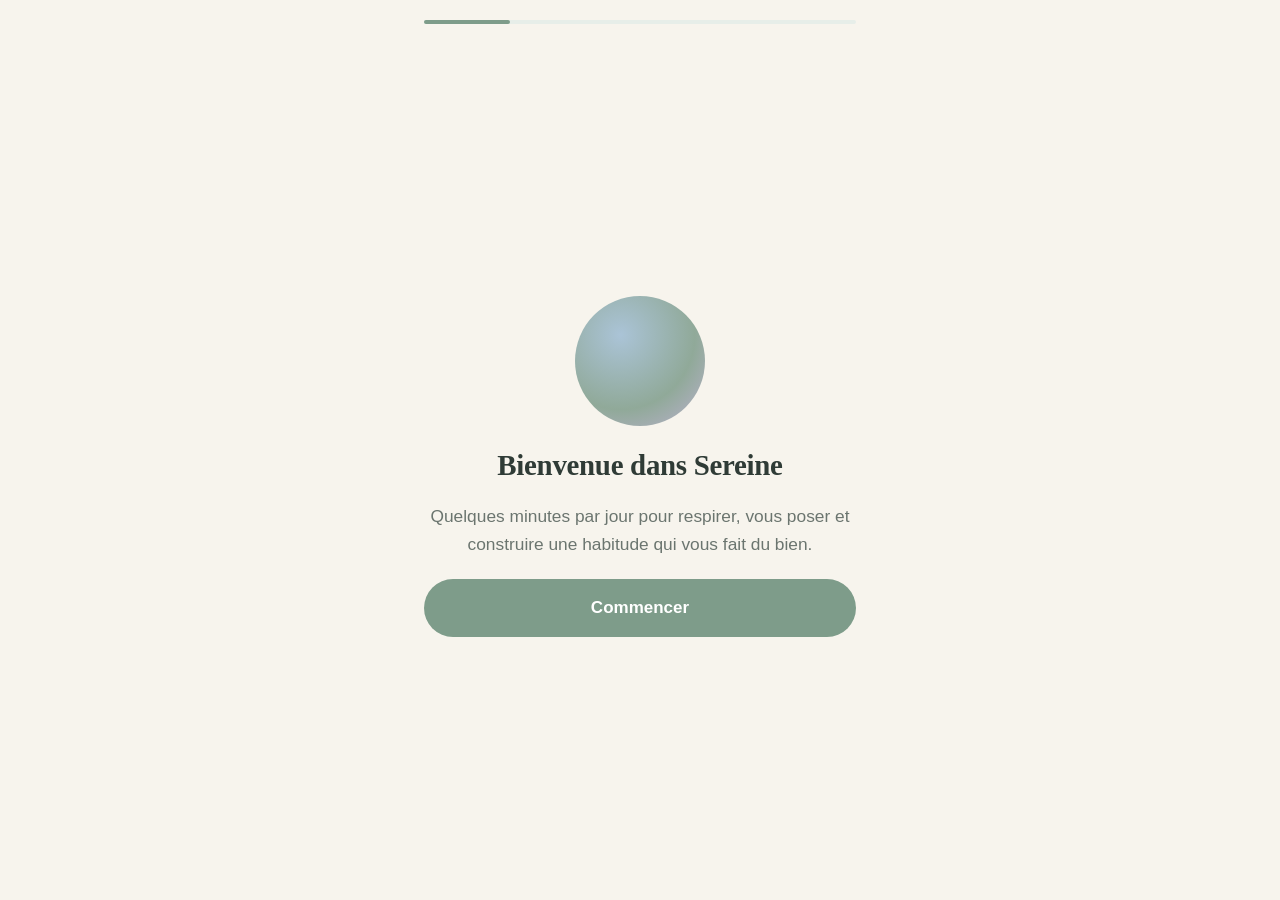
==== index.html @ e7d49e0c "Add files via upload" ====
<!DOCTYPE html>
<html lang="fr">
<head>
  <meta charset="UTF-8">
  <meta name="viewport" content="width=device-width, initial-scale=1.0, viewport-fit=cover">
  <meta name="description" content="Sereine — votre coach personnel de méditation et de respiration. Simple, guidé, bienveillant.">
  <meta name="theme-color" content="#F7F4ED">
  <meta name="apple-mobile-web-app-capable" content="yes">
  <meta name="apple-mobile-web-app-status-bar-style" content="default">
  <meta name="apple-mobile-web-app-title" content="Sereine">
  <title>Sereine — Méditation guidée</title>
  <link rel="stylesheet" href="style.css">
  <!-- Icônes & PWA -->
  <link rel="icon" type="image/svg+xml" href="favicon.svg">
  <link rel="icon" type="image/png" href="assets/icons/icon-192.png">
  <link rel="apple-touch-icon" href="assets/icons/icon-192.png">
  <link rel="manifest" href="manifest.json">
</head>
<body>

  <!-- ============ ONBOARDING ============ -->
  <div id="onboarding" class="onboarding hidden">
    <div class="ob-progress"><div id="obBar" class="ob-bar"></div></div>

    <!-- Écran 1 : Bienvenue -->
    <section class="ob-screen" data-ob="0">
      <div class="ob-halo" aria-hidden="true"></div>
      <h1 class="ob-title">Bienvenue dans Sereine</h1>
      <p class="ob-text">Quelques minutes par jour pour respirer, vous poser et construire une habitude qui vous fait du bien.</p>
      <button class="btn btn-primary" data-obnext>Commencer</button>
    </section>

    <!-- Écran 2 : Qu'est-ce que la méditation ? -->
    <section class="ob-screen hidden" data-ob="1">
      <span class="ob-icone" aria-hidden="true">🌿</span>
      <h2 class="ob-title">Qu'est-ce que la méditation&nbsp;?</h2>
      <p class="ob-text"><strong>La méditation n'est pas faire le vide dans sa tête.</strong></p>
      <p class="ob-text">C'est s'entraîner, en douceur, à remarquer ce qui se passe : une respiration, un son, une pensée. Rien de mystérieux, rien à réussir.</p>
      <button class="btn btn-primary" data-obnext>Continuer</button>
    </section>

    <!-- Écran 3 : Les pensées sont normales -->
    <section class="ob-screen hidden" data-ob="2">
      <span class="ob-icone" aria-hidden="true">☁️</span>
      <h2 class="ob-title">Il est normal d'avoir des pensées</h2>
      <p class="ob-text">Votre esprit va vagabonder pendant les séances. C'est prévu, et ce n'est pas un échec.</p>
      <p class="ob-text"><strong>Le but n'est pas de bloquer les pensées, mais de revenir doucement à son attention.</strong></p>
      <button class="btn btn-primary" data-obnext>J'ai compris</button>
    </section>

    <!-- Écran 4 : Objectif -->
    <section class="ob-screen hidden" data-ob="3">
      <h2 class="ob-title">Quel est votre objectif principal&nbsp;?</h2>
      <p class="ob-text">Sereine adaptera ses recommandations.</p>
      <div id="obObjectifs" class="ob-choix" role="group" aria-label="Choix de l'objectif"></div>
    </section>

    <!-- Écran 5 : Temps + moment -->
    <section class="ob-screen hidden" data-ob="4">
      <h2 class="ob-title">Combien de temps avez-vous&nbsp;?</h2>
      <div id="obDurees" class="ob-choix ob-choix-ligne" role="group" aria-label="Temps disponible"></div>
      <h2 class="ob-title ob-title-2">Quel est votre moment idéal&nbsp;?</h2>
      <div id="obMoments" class="ob-choix" role="group" aria-label="Moment idéal"></div>
      <button id="obFinish" class="btn btn-primary" disabled>C'est parti</button>
    </section>
  </div>

  <!-- ============ APPLICATION ============ -->
  <div id="app" class="app hidden">

    <!-- Vue : ACCUEIL -->
    <main id="vue-accueil" class="vue" tabindex="-1">
      <header class="entete">
        <div class="entete-gauche">
          <img src="assets/icons/icon-192.png" alt="Sereine" class="logo-spirale" onerror="this.style.display='none'">
          <div>
            <p id="salutation" class="eyebrow">Bonjour</p>
            <h1 class="titre-accueil">Votre moment à vous</h1>
          </div>
        </div>
        <button id="themeBtn" class="btn-icone" aria-label="Changer de thème">◐</button>
      </header>

      <!-- Halo de progression + prochaine action -->
      <section class="carte carte-hero" aria-label="Prochaine séance recommandée">
        <div class="hero-halo" aria-hidden="true">
          <svg viewBox="0 0 120 120" class="hero-ring">
            <circle cx="60" cy="60" r="52" class="ring-fond"/>
            <circle id="ringProgress" cx="60" cy="60" r="52" class="ring-avancee"/>
          </svg>
          <div class="hero-centre">
            <span id="heroNum" class="hero-num">1</span>
            <span class="hero-sur">/ 14</span>
          </div>
        </div>
        <div class="hero-texte">
          <p class="eyebrow" id="heroEyebrow">Votre prochaine étape</p>
          <h2 id="heroTitre" class="hero-titre">Découvrir la méditation</h2>
          <p id="heroMeta" class="hero-meta">Séance 1 · 3 min</p>
          <button id="heroBtn" class="btn btn-primary btn-large">Commencer maintenant</button>
        </div>
      </section>

      <!-- Micro-apprentissage -->
      <p id="microAccueil" class="micro" role="note"></p>

      <!-- Ancre du jour -->
      <div id="ancreDuJour" class="ancre-jour hidden" role="note"></div>

      <!-- Urgence émotionnelle -->
      <section class="bloc" aria-labelledby="expressTitre">
        <div class="bloc-entete">
          <h2 id="expressTitre" class="bloc-titre">Urgence émotionnelle</h2>
          <span class="bloc-sous">Accessible en un clic</span>
        </div>
        <div id="expressListe" class="express-liste"></div>
      </section>

      <!-- Méditation libre -->
      <section class="bloc" aria-label="Méditation libre">
        <button id="libreBtn" class="libre-btn" aria-label="Lancer une méditation libre">
          <span class="libre-icone" aria-hidden="true">🧘</span>
          <div class="libre-info">
            <strong class="libre-titre">Méditation libre</strong>
            <span class="libre-sous">Durée au choix · sans guide · votre propre pratique</span>
          </div>
          <span class="libre-fleche" aria-hidden="true">›</span>
        </button>
      </section>

      <!-- Rappel d'ancrage -->
      <p id="ancrage" class="ancrage hidden" role="note"></p>
    </main>

    <!-- Vue : PARCOURS -->
    <main id="vue-parcours" class="vue hidden" tabindex="-1">
      <header class="entete"><h1 class="titre-vue">Parcours débutant</h1></header>
      <p class="vue-intro">14 séances progressives pour construire votre pratique, pas à pas. Chaque séance terminée débloque la suivante.</p>
      <ol id="parcoursListe" class="parcours-liste"></ol>
      <div id="parcours2Section"></div>
    </main>

    <!-- Vue : RESPIRATION (liste) -->
    <main id="vue-respiration" class="vue hidden" tabindex="-1">
      <header class="entete"><h1 class="titre-vue">Respiration guidée</h1></header>
      <p class="vue-intro">Des protocoles courts, basés sur la physiologie. Choisissez selon votre besoin du moment.</p>
      <div id="respListe" class="resp-liste"></div>
    </main>

    <!-- Vue : BIBLIOTHÈQUE ÉMOTIONNELLE -->
    <main id="vue-biblio" class="vue hidden" tabindex="-1">
      <header class="entete"><h1 class="titre-vue">Méditer selon mon état</h1></header>
      <p class="vue-intro">Sélectionnez ce que vous traversez : Sereine vous propose les séances adaptées.</p>
      <div id="emotionsGrille" class="emotions-grille"></div>
      <div id="emotionDetail" class="hidden"></div>
    </main>

    <!-- Vue : JOURNAL -->
    <main id="vue-journal" class="vue hidden" tabindex="-1">
      <header class="entete"><h1 class="titre-vue">Votre progression</h1></header>
      <div class="stats-grille" id="statsGrille"></div>
      <section class="bloc">
        <h2 class="bloc-titre">Calendrier de pratique</h2>
        <div id="calendrier" class="calendrier"></div>
      </section>
      <section class="bloc">
        <h2 class="bloc-titre">Vos badges</h2>
        <div id="badges" class="badges"></div>
      </section>

      <!-- Sauvegarde / Import-Export -->
      <section class="bloc" aria-labelledby="sauvegardeTitre">
        <h2 id="sauvegardeTitre" class="bloc-titre">Sauvegarder ma progression</h2>
        <p class="bloc-sous">Exportez vos données pour les retrouver après une mise à jour de l'app.</p>
        <div class="sauvegarde-boutons">
          <button id="exportBtn" class="btn btn-secondaire">⬇ Exporter</button>
          <label class="btn btn-secondaire sauvegarde-import-label" role="button" tabindex="0">
            ⬆ Importer
            <input type="file" id="importInput" accept=".json" style="display:none">
          </label>
        </div>
        <p id="importMsg" class="import-msg hidden" aria-live="polite"></p>
      </section>

      <!-- Réinitialisation -->
      <section class="bloc">
        <h2 class="bloc-titre">Données</h2>
        <p class="bloc-sous">Toutes vos données sont stockées localement sur cet appareil, rien n'est envoyé à l'extérieur.</p>
        <button id="resetBtn" class="btn btn-reset">🗑 Effacer ma progression</button>
      </section>
    </main>

    <!-- Vue : PRÉPARATION DE SÉANCE -->
    <main id="vue-prepa" class="vue vue-pleine hidden" tabindex="-1">
      <button class="btn-retour" data-retour aria-label="Retour">←</button>
      <div class="prepa-contenu">
        <p class="eyebrow" id="prepaType">Séance</p>
        <h1 id="prepaTitre" class="prepa-titre"></h1>
        <p id="prepaMeta" class="prepa-meta"></p>
        <p id="prepaPedagogie" class="prepa-pedagogie"></p>

        <!-- Sélecteur de durée : méditation libre uniquement -->
        <div id="prepaDureeLibre" class="prepa-duree-libre hidden" role="group" aria-label="Durée de la séance">
          <p class="prepa-duree-label">Durée</p>
          <div class="prepa-duree-choix">
            <button class="duree-btn" data-duree="5">5 min</button>
            <button class="duree-btn actif" data-duree="10">10 min</button>
            <button class="duree-btn" data-duree="15">15 min</button>
            <button class="duree-btn" data-duree="20">20 min</button>
            <button class="duree-btn" data-duree="30">30 min</button>
          </div>
        </div>

        <!-- Récap des instructions : à lire les yeux ouverts avant de commencer -->
        <div id="prepaInstructions"></div>

        <div class="prepa-rappels">
          <p>Installez-vous confortablement.</p>
          <p>Vous n'avez rien à réussir.</p>
          <p>Si votre attention s'éloigne, revenez simplement à votre respiration.</p>
        </div>
        <div class="prepa-options">
          <label class="option"><span>Guidage à l'écran</span><input type="checkbox" id="optGuidage" checked role="switch"></label>
          <label class="option"><span>Sons de début et de fin</span><input type="checkbox" id="optSons" checked role="switch"></label>
          <label class="option option-volume"><span>Volume</span><input type="range" id="optVolume" min="0" max="100" value="60" aria-label="Volume"></label>
        </div>
        <button id="prepaCommencer" class="btn btn-primary btn-large">Commencer</button>
      </div>
    </main>

    <!-- Vue : LECTEUR DE MÉDITATION -->
    <main id="vue-lecteur" class="vue vue-pleine hidden" tabindex="-1">
      <button class="btn-retour" id="lecteurQuitter" aria-label="Arrêter la séance">✕</button>
      <div class="lecteur-contenu">
        <p id="lecteurTitre" class="lecteur-titre"></p>
        <div class="lecteur-halo" id="lecteurHalo" aria-hidden="true"></div>
        <p id="lecteurScript" class="lecteur-script" aria-live="polite"></p>
        <p id="lecteurTemps" class="lecteur-temps">0:00</p>
        <div class="lecteur-barre"><div id="lecteurProgress" class="lecteur-progress"></div></div>
        <button id="lecteurPause" class="btn btn-primary btn-rond" aria-label="Mettre en pause">⏸</button>
      </div>
    </main>

    <!-- Vue : RESPIRATION ACTIVE -->
    <main id="vue-souffle" class="vue vue-pleine hidden" tabindex="-1">
      <button class="btn-retour" id="souffleQuitter" aria-label="Arrêter l'exercice">✕</button>
      <div class="souffle-contenu">
        <p id="souffleTitre" class="lecteur-titre"></p>
        <div class="souffle-scene">
          <div id="souffleCercle" class="souffle-cercle" aria-hidden="true"></div>
          <p id="souffleConsigne" class="souffle-consigne" aria-live="assertive">Préparez-vous…</p>
          <p id="souffleCompte" class="souffle-compte" aria-hidden="true"></p>
        </div>
        <p id="souffleTemps" class="lecteur-temps">0:00</p>
        <button id="souffleStop" class="btn btn-secondaire">Terminer</button>
      </div>
    </main>

    <!-- Vue : FIN DE SÉANCE -->
    <main id="vue-fin" class="vue vue-pleine hidden" tabindex="-1">
      <div class="fin-contenu">
        <span class="fin-icone" aria-hidden="true">🌸</span>
        <h1 id="finMessage" class="fin-titre">Merci pour ce moment.</h1>
        <p id="finConclusion" class="fin-conclusion"></p>

        <div id="finStats" class="fin-stats"></div>
        <div id="finBadge" class="fin-badge hidden"></div>
        <div id="finReco" class="fin-reco"></div>
        <button id="finTerminer" class="btn btn-primary btn-large">Terminer</button>
      </div>
    </main>

    <!-- Navigation basse -->
    <nav class="navbas" aria-label="Navigation principale">
      <button class="nav-item nav-actif" data-vue="accueil"><span aria-hidden="true">🏡</span>Accueil</button>
      <button class="nav-item" data-vue="parcours"><span aria-hidden="true">🌱</span>Parcours</button>
      <button class="nav-item" data-vue="respiration"><span aria-hidden="true">〰️</span>Respirer</button>
      <button class="nav-item" data-vue="biblio"><span aria-hidden="true">🧭</span>États</button>
      <button class="nav-item" data-vue="journal"><span aria-hidden="true">📔</span>Journal</button>
    </nav>
  </div>

  <script src="data.js"></script>
  <script src="app.js"></script>
</body>
</html>
---- style.css ----
/* ============================================================
   SEREINE — style.css
   Mobile-first · mode clair/sombre · animations lentes
   Palette : bleu doux, vert sauge, beige clair, lavande
   ============================================================ */

/* ---------- Variables ---------- */
:root {
  --fond:        #F7F4ED;  /* beige clair */
  --fond-2:      #FFFFFF;
  --encre:       #2F3B36;  /* vert très sombre, presque encre */
  --encre-2:     #6B756F;
  --sauge:       #7E9C8A;  /* vert sauge — accent principal */
  --sauge-fonce: #5F8070;
  --bleu:        #9DBBD3;  /* bleu doux */
  --lavande:     #B3A6CC;  /* lavande */
  --lavande-pale:#EDE9F4;
  --sauge-pale:  #E7EEE9;
  --bleu-pale:   #E8F0F6;
  --carte-ombre: 0 6px 24px rgba(47, 59, 54, .07);
  --rayon:       20px;
  --transition:  .45s cubic-bezier(.4, 0, .2, 1);
}

[data-theme="sombre"] {
  --fond:        #1E2421;
  --fond-2:      #2A322E;
  --encre:       #ECEFEA;
  --encre-2:     #9AA59E;
  --sauge:       #8FB39E;
  --sauge-fonce: #A7C7B4;
  --bleu:        #8AA9C2;
  --lavande:     #A99BC4;
  --lavande-pale:#332E40;
  --sauge-pale:  #2C3A32;
  --bleu-pale:   #28333C;
  --carte-ombre: 0 6px 24px rgba(0, 0, 0, .35);
}

/* ---------- Base ---------- */
* { margin: 0; padding: 0; box-sizing: border-box; }

html { font-size: 16px; }

body {
  font-family: -apple-system, BlinkMacSystemFont, "Segoe UI", Roboto, "Helvetica Neue", sans-serif;
  background: var(--fond);
  color: var(--encre);
  line-height: 1.6;
  -webkit-font-smoothing: antialiased;
  min-height: 100dvh;
  transition: background var(--transition), color var(--transition);
}

h1, h2, .hero-titre, .ob-title, .prepa-titre, .fin-titre {
  font-family: "Iowan Old Style", "Palatino Linotype", Palatino, Georgia, serif;
  font-weight: 600;
  line-height: 1.25;
  letter-spacing: -0.01em;
}

.hidden { display: none !important; }

button { font: inherit; cursor: pointer; border: none; background: none; color: inherit; }
button:focus-visible, input:focus-visible, a:focus-visible {
  outline: 3px solid var(--lavande);
  outline-offset: 3px;
  border-radius: 8px;
}

/* ---------- Boutons ---------- */
.btn {
  display: inline-flex; align-items: center; justify-content: center;
  padding: .9rem 1.6rem;
  border-radius: 999px;
  font-weight: 600;
  font-size: 1rem;
  transition: transform var(--transition), opacity var(--transition), background var(--transition);
}
.btn:active { transform: scale(.97); }
.btn:disabled { opacity: .45; cursor: not-allowed; }

.btn-primary { background: var(--sauge); color: #fff; }
.btn-primary:hover { background: var(--sauge-fonce); }
[data-theme="sombre"] .btn-primary { color: #1E2421; }

.btn-secondaire { background: var(--sauge-pale); color: var(--sauge-fonce); }
.btn-large { width: 100%; padding: 1.1rem; font-size: 1.05rem; }
.btn-rond { width: 64px; height: 64px; border-radius: 50%; font-size: 1.4rem; padding: 0; }

.btn-icone {
  width: 44px; height: 44px; border-radius: 50%;
  background: var(--fond-2); box-shadow: var(--carte-ombre);
  font-size: 1.2rem; display: grid; place-items: center;
}

.btn-retour {
  position: fixed; top: max(1rem, env(safe-area-inset-top)); left: 1rem; z-index: 10;
  width: 44px; height: 44px; border-radius: 50%;
  background: var(--fond-2); box-shadow: var(--carte-ombre);
  font-size: 1.1rem; display: grid; place-items: center;
}

/* ---------- Typo utilitaires ---------- */
.eyebrow {
  font-size: .78rem; text-transform: uppercase; letter-spacing: .12em;
  color: var(--sauge-fonce); font-weight: 700;
}
.bloc-titre { font-size: 1.15rem; margin-bottom: .3rem; }
.bloc-sous { font-size: .85rem; color: var(--encre-2); }

/* ============================================================
   ONBOARDING
   ============================================================ */
.onboarding {
  min-height: 100dvh;
  display: flex; flex-direction: column;
  padding: max(1.2rem, env(safe-area-inset-top)) 1.4rem 2rem;
  max-width: 480px; margin: 0 auto;
}

.ob-progress { height: 4px; background: var(--sauge-pale); border-radius: 4px; margin-bottom: 2.5rem; }
.ob-bar { height: 100%; width: 20%; background: var(--sauge); border-radius: 4px; transition: width var(--transition); }

.ob-screen {
  flex: 1; display: flex; flex-direction: column;
  justify-content: center; gap: 1.2rem; text-align: center;
  animation: apparait .7s ease both;
}

.ob-halo {
  width: 130px; height: 130px; margin: 0 auto;
  border-radius: 50%;
  background: radial-gradient(circle at 35% 30%, var(--bleu), var(--sauge) 60%, var(--lavande));
  opacity: .85;
  animation: respire 6s ease-in-out infinite;
}

.ob-icone { font-size: 3rem; }
.ob-title { font-size: 1.7rem; }
.ob-title-2 { font-size: 1.2rem; margin-top: 1rem; }
.ob-text { color: var(--encre-2); font-size: 1.02rem; }
.ob-text strong { color: var(--encre); }

.ob-choix { display: flex; flex-direction: column; gap: .7rem; }
.ob-choix-ligne { flex-direction: row; flex-wrap: wrap; justify-content: center; }

.choix {
  display: flex; align-items: center; gap: .8rem;
  padding: 1rem 1.2rem; border-radius: var(--rayon);
  background: var(--fond-2); box-shadow: var(--carte-ombre);
  font-weight: 600; text-align: left;
  border: 2px solid transparent;
  transition: border-color var(--transition), transform var(--transition);
}
.choix:active { transform: scale(.98); }
.choix.actif { border-color: var(--sauge); background: var(--sauge-pale); }
.choix-duree { flex: 0 0 auto; padding: .9rem 1.4rem; }

/* ============================================================
   STRUCTURE APP
   ============================================================ */
.app { max-width: 520px; margin: 0 auto; }

.vue {
  padding: max(1.2rem, env(safe-area-inset-top)) 1.3rem calc(96px + env(safe-area-inset-bottom));
  animation: apparait .5s ease both;
}
.vue-pleine {
  min-height: 100dvh; padding-bottom: 2rem;
  display: flex; flex-direction: column; justify-content: center;
}

.entete { display: flex; justify-content: space-between; align-items: flex-start; margin-bottom: 1.4rem; }
.entete-gauche { display: flex; align-items: center; gap: .75rem; }
.titre-accueil { font-size: 1.6rem; }
.titre-vue { font-size: 1.5rem; }
.vue-intro { color: var(--encre-2); font-size: .95rem; margin-bottom: 1.4rem; }

.bloc { margin-top: 2rem; }
.bloc-entete { display: flex; justify-content: space-between; align-items: baseline; margin-bottom: .8rem; gap: 1rem; }

.carte {
  background: var(--fond-2); border-radius: var(--rayon);
  box-shadow: var(--carte-ombre); padding: 1.3rem;
}

/* ---------- Logo spirale dans l'en-tête ---------- */
.logo-spirale {
  width: 38px; height: 38px;
  border-radius: 10px;
  object-fit: cover;
  flex-shrink: 0;
}

/* ---------- Héros accueil ---------- */
.carte-hero {
  display: flex; align-items: center; gap: 1.2rem;
  background: linear-gradient(135deg, var(--sauge-pale), var(--bleu-pale));
}

.hero-halo { position: relative; flex: 0 0 110px; width: 110px; height: 110px; }
.hero-ring { width: 100%; height: 100%; transform: rotate(-90deg); }
.ring-fond { fill: none; stroke: var(--fond-2); stroke-width: 7; }
.ring-avancee {
  fill: none; stroke: var(--sauge); stroke-width: 7; stroke-linecap: round;
  stroke-dasharray: 326.7; stroke-dashoffset: 326.7;
  transition: stroke-dashoffset 1.2s ease;
}
.hero-centre {
  position: absolute; inset: 0; display: flex;
  align-items: center; justify-content: center; gap: 2px;
}
.hero-num { font-size: 1.7rem; font-weight: 700; font-family: Georgia, serif; }
.hero-sur { font-size: .8rem; color: var(--encre-2); margin-top: .6rem; }

.hero-texte { flex: 1; display: flex; flex-direction: column; gap: .35rem; }
.hero-titre { font-size: 1.25rem; }
.hero-meta { font-size: .85rem; color: var(--encre-2); }
.hero-texte .btn { margin-top: .5rem; }

/* ---------- Micro-apprentissage ---------- */
.micro {
  margin-top: 1.2rem; padding: .9rem 1.1rem;
  background: var(--lavande-pale); border-left: 4px solid var(--lavande);
  border-radius: 12px; font-size: .92rem; font-style: italic;
}

/* ---------- Humeurs ---------- */
.humeurs { display: flex; gap: .55rem; overflow-x: auto; padding: .5rem 0 .7rem; scrollbar-width: none; }
.humeurs::-webkit-scrollbar { display: none; }

.humeur {
  flex: 0 0 auto; display: flex; flex-direction: column; align-items: center; gap: .25rem;
  padding: .7rem .85rem; border-radius: 16px;
  background: var(--fond-2); box-shadow: var(--carte-ombre);
  font-size: .72rem; font-weight: 600; color: var(--encre-2);
  border: 2px solid transparent;
  transition: border-color var(--transition);
}
.humeur span:first-child { font-size: 1.4rem; }
.humeur.actif { border-color: var(--sauge); color: var(--encre); }

.humeur-reco {
  margin-top: .6rem; padding: 1rem 1.1rem;
  background: var(--bleu-pale); border-radius: var(--rayon);
  animation: apparait .5s ease both;
}
.humeur-reco p { font-size: .92rem; margin-bottom: .7rem; }
.humeur-reco-boutons { display: flex; gap: .6rem; flex-wrap: wrap; }
.humeur-reco-boutons .btn { padding: .55rem 1rem; font-size: .85rem; }

/* ---------- Express ---------- */
.express-liste { display: flex; gap: .7rem; overflow-x: auto; padding-bottom: .6rem; scrollbar-width: none; }
.express-liste::-webkit-scrollbar { display: none; }

.express-item {
  flex: 0 0 140px; display: flex; flex-direction: column; gap: .3rem;
  padding: 1rem; border-radius: var(--rayon); text-align: left;
  background: var(--fond-2); box-shadow: var(--carte-ombre);
  transition: transform var(--transition);
}
.express-item:active { transform: scale(.97); }
.express-item .ic { font-size: 1.5rem; }
.express-item .ti { font-weight: 600; font-size: .9rem; line-height: 1.3; }
.express-item .du { font-size: .78rem; color: var(--encre-2); }

/* ---------- Ancrage ---------- */
.ancrage {
  margin-top: 1.6rem; text-align: center;
  font-size: .88rem; color: var(--encre-2);
}

/* ---------- Parcours ---------- */
.parcours-liste { list-style: none; display: flex; flex-direction: column; gap: .8rem; }

.parcours-item {
  display: flex; align-items: center; gap: 1rem; width: 100%; text-align: left;
  padding: 1.1rem 1.2rem; border-radius: var(--rayon);
  background: var(--fond-2); box-shadow: var(--carte-ombre);
}
.parcours-item:disabled { opacity: .5; box-shadow: none; }

.parcours-num {
  flex: 0 0 42px; height: 42px; border-radius: 50%;
  display: grid; place-items: center;
  background: var(--sauge-pale); color: var(--sauge-fonce);
  font-weight: 700; font-family: Georgia, serif;
}
.parcours-item.fait .parcours-num { background: var(--sauge); color: #fff; }
[data-theme="sombre"] .parcours-item.fait .parcours-num { color: #1E2421; }

.parcours-info { flex: 1; }
.parcours-titre { font-weight: 600; font-size: .98rem; }
.parcours-meta { font-size: .8rem; color: var(--encre-2); }
.parcours-etat { font-size: 1.1rem; }

/* ---------- Respiration (liste) ---------- */
.resp-liste { display: flex; flex-direction: column; gap: .9rem; }

.resp-item {
  width: 100%; text-align: left; padding: 1.2rem 1.3rem;
  border-radius: var(--rayon); background: var(--fond-2); box-shadow: var(--carte-ombre);
}
.resp-haut { display: flex; align-items: center; gap: .7rem; margin-bottom: .4rem; }
.resp-haut .ic { font-size: 1.4rem; }
.resp-haut .ti { font-weight: 700; font-size: 1.02rem; }
.resp-rythme {
  display: inline-block; margin-left: auto;
  font-size: .75rem; font-weight: 700; color: var(--sauge-fonce);
  background: var(--sauge-pale); padding: .2rem .6rem; border-radius: 999px;
}
.resp-texte { font-size: .88rem; color: var(--encre-2); margin-bottom: .3rem; }
.resp-benef { font-size: .82rem; color: var(--encre); }
.resp-benef strong { color: var(--sauge-fonce); }

/* ---------- Bibliothèque émotionnelle ---------- */
.emotions-grille { display: grid; grid-template-columns: repeat(3, 1fr); gap: .7rem; }

.emotion-tuile {
  display: flex; flex-direction: column; align-items: center; gap: .3rem;
  padding: 1.1rem .5rem; border-radius: var(--rayon);
  background: var(--fond-2); box-shadow: var(--carte-ombre);
  font-weight: 600; font-size: .85rem;
}
.emotion-tuile span:first-child { font-size: 1.6rem; }

.emotion-detail { animation: apparait .4s ease both; }
.emotion-detail .entete-detail { display: flex; align-items: center; gap: .6rem; margin-bottom: 1rem; }
.emotion-detail h2 { font-size: 1.3rem; }
.detail-liste { display: flex; flex-direction: column; gap: .7rem; }

.detail-item {
  display: flex; align-items: center; gap: .9rem; width: 100%; text-align: left;
  padding: 1rem 1.1rem; border-radius: var(--rayon);
  background: var(--fond-2); box-shadow: var(--carte-ombre);
}
.detail-item .ic { font-size: 1.3rem; }
.detail-item .ti { font-weight: 600; font-size: .93rem; flex: 1; }
.detail-item .du { font-size: .8rem; color: var(--encre-2); }

/* ---------- Journal ---------- */
.stats-grille { display: grid; grid-template-columns: 1fr 1fr; gap: .8rem; }
.stat {
  padding: 1.1rem; border-radius: var(--rayon);
  background: var(--fond-2); box-shadow: var(--carte-ombre);
}
.stat-valeur { font-size: 1.6rem; font-weight: 700; font-family: Georgia, serif; color: var(--sauge-fonce); }
.stat-label { font-size: .78rem; color: var(--encre-2); }

.graph { display: flex; gap: 1.2rem; align-items: flex-end; height: 140px; margin-top: 1rem; padding: 0 .5rem; }
.graph-col { flex: 1; display: flex; flex-direction: column; align-items: center; gap: .4rem; height: 100%; justify-content: flex-end; }
.graph-barre { width: 100%; max-width: 56px; border-radius: 10px 10px 4px 4px; transition: height 1s ease; }
.graph-label { font-size: .75rem; color: var(--encre-2); }
.graph-val { font-size: .85rem; font-weight: 700; }
.graph-vide { color: var(--encre-2); font-size: .9rem; padding: 1rem 0; }

.calendrier { display: grid; grid-template-columns: repeat(7, 1fr); gap: .35rem; margin-top: .8rem; }
.cal-jour {
  aspect-ratio: 1; display: grid; place-items: center;
  border-radius: 10px; font-size: .78rem; color: var(--encre-2);
  background: var(--fond-2);
}
.cal-jour.pratique { background: var(--sauge); color: #fff; font-weight: 700; }
[data-theme="sombre"] .cal-jour.pratique { color: #1E2421; }
.cal-jour.aujourdhui { outline: 2px solid var(--lavande); }
.cal-entete { font-size: .7rem; text-align: center; color: var(--encre-2); font-weight: 700; }

.badges { display: grid; grid-template-columns: repeat(3, 1fr); gap: .7rem; margin-top: .8rem; }
.badge {
  display: flex; flex-direction: column; align-items: center; gap: .25rem;
  padding: .9rem .4rem; border-radius: var(--rayon);
  background: var(--fond-2); box-shadow: var(--carte-ombre);
  font-size: .72rem; font-weight: 600; text-align: center;
}
.badge span:first-child { font-size: 1.5rem; }
.badge.verrouille { opacity: .35; filter: grayscale(1); box-shadow: none; }

/* ---------- Préparation ---------- */
.prepa-contenu { max-width: 440px; margin: 0 auto; width: 100%; padding: 3rem 1.4rem 1rem; display: flex; flex-direction: column; gap: 1rem; }
.prepa-titre { font-size: 1.6rem; }
.prepa-meta { color: var(--encre-2); font-size: .9rem; }
.prepa-pedagogie {
  padding: 1rem 1.1rem; background: var(--lavande-pale);
  border-radius: var(--rayon); font-size: .92rem;
}
.prepa-rappels { display: flex; flex-direction: column; gap: .3rem; color: var(--encre-2); font-size: .9rem; font-style: italic; }
.prepa-options { display: flex; flex-direction: column; gap: .6rem; margin: .5rem 0; }
.option {
  display: flex; justify-content: space-between; align-items: center;
  padding: .8rem 1rem; background: var(--fond-2);
  border-radius: 14px; box-shadow: var(--carte-ombre); font-size: .92rem;
}
.option input[type="checkbox"] { width: 22px; height: 22px; accent-color: var(--sauge); }
.option input[type="range"] { flex: 0 0 50%; accent-color: var(--sauge); }

/* ---------- Récap des instructions (accordéon) ---------- */
.prepa-recap {
  background: var(--sauge-pale);
  border-radius: var(--rayon);
  overflow: hidden;
}
.prepa-recap summary {
  padding: .85rem 1.1rem;
  font-weight: 600;
  font-size: .9rem;
  cursor: pointer;
  list-style: none;
  display: flex;
  justify-content: space-between;
  align-items: center;
  color: var(--sauge-fonce);
  user-select: none;
}
.prepa-recap summary::-webkit-details-marker { display: none; }
.prepa-recap summary::after {
  content: "›";
  font-size: 1.2rem;
  transition: transform .3s ease;
  flex-shrink: 0;
}
.prepa-recap[open] summary::after { transform: rotate(90deg); }
.prepa-recap-liste {
  padding: .4rem 1.2rem 1rem 2.2rem;
  display: flex;
  flex-direction: column;
  gap: .55rem;
}
.prepa-recap-liste li {
  font-size: .88rem;
  color: var(--encre-2);
  line-height: 1.45;
}

/* ---------- Lecteur ---------- */
#vue-lecteur, #vue-souffle { text-align: center; }
.lecteur-contenu, .souffle-contenu {
  max-width: 440px; margin: 0 auto; width: 100%; padding: 1rem 1.6rem;
  display: flex; flex-direction: column; align-items: center; gap: 1.4rem;
}
.lecteur-titre { font-size: .95rem; font-weight: 700; color: var(--encre-2); letter-spacing: .04em; }

.lecteur-halo {
  width: 170px; height: 170px; border-radius: 50%;
  background: radial-gradient(circle at 35% 30%, var(--bleu), var(--sauge) 60%, var(--lavande));
  opacity: .9;
  animation: respire 8s ease-in-out infinite;
}
.lecteur-halo.pause { animation-play-state: paused; }

.lecteur-script { min-height: 5.4em; font-size: 1.12rem; line-height: 1.65; font-family: Georgia, serif; transition: opacity .8s ease; }
.lecteur-script.fondu { opacity: 0; }

.lecteur-temps { font-variant-numeric: tabular-nums; color: var(--encre-2); font-size: .95rem; }
.lecteur-barre { width: 100%; height: 5px; background: var(--sauge-pale); border-radius: 5px; overflow: hidden; }
.lecteur-progress { height: 100%; width: 0%; background: var(--sauge); border-radius: 5px; transition: width 1s linear; }

/* ---------- Respiration active ---------- */
.souffle-scene { position: relative; width: 240px; height: 240px; display: grid; place-items: center; }
.souffle-cercle {
  position: absolute; width: 110px; height: 110px; border-radius: 50%;
  background: radial-gradient(circle at 35% 30%, var(--bleu), var(--sauge) 65%, var(--lavande));
  opacity: .9;
  transition: transform linear, opacity .6s ease;
}
.souffle-consigne { position: relative; z-index: 2; font-size: 1.15rem; font-weight: 700; color: var(--encre); text-shadow: 0 1px 8px var(--fond); }
.souffle-compte { position: absolute; bottom: -4px; z-index: 2; font-size: .9rem; color: var(--encre-2); font-variant-numeric: tabular-nums; }

/* ---------- Fin de séance ---------- */
.fin-contenu { max-width: 440px; margin: 0 auto; width: 100%; padding: 2.5rem 1.5rem; display: flex; flex-direction: column; gap: 1.1rem; text-align: center; }
.fin-icone { font-size: 2.6rem; }
.fin-titre { font-size: 1.5rem; }
.fin-conclusion { color: var(--encre-2); font-size: .95rem; font-style: italic; }

.ressenti { display: flex; align-items: center; gap: .8rem; margin-top: .7rem; }
.ressenti-label { flex: 0 0 64px; text-align: left; font-size: .88rem; font-weight: 600; }
.ressenti-echelle { display: flex; gap: .4rem; flex: 1; justify-content: flex-end; }
.ressenti-pt {
  width: 38px; height: 38px; border-radius: 50%;
  background: var(--fond-2); box-shadow: var(--carte-ombre);
  font-weight: 700; font-size: .85rem; color: var(--encre-2);
}
.ressenti-pt.actif { background: var(--sauge); color: #fff; }
[data-theme="sombre"] .ressenti-pt.actif { color: #1E2421; }

.fin-stats { display: flex; justify-content: center; gap: 1.6rem; font-size: .85rem; color: var(--encre-2); }
.fin-stats strong { display: block; font-size: 1.2rem; color: var(--encre); font-family: Georgia, serif; }

.fin-badge {
  padding: .9rem 1.1rem; border-radius: var(--rayon);
  background: var(--lavande-pale); font-weight: 600; font-size: .92rem;
  animation: apparait .6s ease both;
}
.fin-reco { font-size: .9rem; color: var(--encre-2); }

/* ---------- Navigation basse ---------- */
.navbas {
  position: fixed; bottom: 0; left: 0; right: 0; z-index: 20;
  display: flex; justify-content: space-around;
  max-width: 520px; margin: 0 auto;
  background: var(--fond-2);
  border-radius: 24px 24px 0 0;
  box-shadow: 0 -6px 24px rgba(47, 59, 54, .08);
  padding: .55rem 0 calc(.55rem + env(safe-area-inset-bottom));
}
.nav-item {
  display: flex; flex-direction: column; align-items: center; gap: .1rem;
  font-size: .68rem; font-weight: 600; color: var(--encre-2);
  padding: .3rem .7rem; border-radius: 12px;
  transition: color var(--transition);
}
.nav-item span { font-size: 1.25rem; }
.nav-item.nav-actif { color: var(--sauge-fonce); }

/* ---------- Sauvegarde / Import-Export ---------- */
.sauvegarde-boutons {
  display: flex; gap: .8rem; flex-wrap: wrap; margin-top: .8rem;
}
.sauvegarde-import-label {
  cursor: pointer;
}
.import-msg {
  margin-top: .75rem;
  padding: .7rem 1rem;
  border-radius: 12px;
  font-size: .88rem;
  font-weight: 600;
  animation: apparait .3s ease both;
}
.import-msg-ok      { background: var(--sauge-pale);  color: var(--sauge-fonce); }
.import-msg-erreur  { background: #fdecea;             color: #c0392b; }

/* ---------- Animations ---------- */
@keyframes apparait {
  from { opacity: 0; transform: translateY(14px); }
  to   { opacity: 1; transform: none; }
}
@keyframes respire {
  0%, 100% { transform: scale(1); }
  50%      { transform: scale(1.12); }
}

/* ---------- Accessibilité : mouvement réduit ---------- */
@media (prefers-reduced-motion: reduce) {
  *, *::before, *::after {
    animation-duration: .01ms !important;
    animation-iteration-count: 1 !important;
    transition-duration: .01ms !important;
  }
  .souffle-cercle { transition: none; }
}

/* ---------- Ancre du jour ---------- */
.ancre-jour {
  display: flex;
  align-items: center;
  gap: .8rem;
  padding: .85rem 1.1rem;
  background: var(--lavande-pale);
  border-radius: 14px;
  margin: .15rem 0 .4rem;
}
.ancre-jour-icone {
  font-size: 1.3rem;
  flex-shrink: 0;
  line-height: 1;
}
.ancre-jour-texte {
  font-size: .875rem;
  color: var(--encre-2);
  margin: 0;
  line-height: 1.45;
  font-style: italic;
}

/* ---------- Parcours 2 : section Au quotidien ---------- */
.parcours-section-entete {
  margin: 1.6rem 0 .6rem;
  padding-top: 1.4rem;
  border-top: 1px solid var(--sauge-pale);
}
.parcours-section-titre {
  font-family: "Iowan Old Style", "Palatino Linotype", Palatino, Georgia, serif;
  font-size: 1.05rem;
  font-weight: 600;
  color: var(--encre);
  margin: 0 0 .2rem;
}
.parcours-section-sous {
  font-size: .83rem;
  color: var(--encre-2);
  margin: 0;
}
.parcours-section-verrou {
  font-size: .82rem;
  color: var(--encre-2);
  margin: .4rem 0 0;
  opacity: .6;
}

/* ---------- Méditation libre (accueil) ---------- */
.libre-btn {
  display: flex;
  align-items: center;
  gap: 1rem;
  width: 100%;
  padding: 1rem 1.1rem;
  background: var(--sauge-pale);
  border-radius: var(--rayon);
  text-align: left;
  transition: background var(--transition), transform var(--transition);
}
.libre-btn:active { transform: scale(.98); background: var(--bleu-pale); }
.libre-icone { font-size: 1.6rem; flex-shrink: 0; line-height: 1; }
.libre-info  { flex: 1; display: flex; flex-direction: column; gap: .15rem; }
.libre-titre { font-size: .95rem; color: var(--encre); font-weight: 600; }
.libre-sous  { font-size: .8rem; color: var(--encre-2); }
.libre-fleche { font-size: 1.2rem; color: var(--encre-2); flex-shrink: 0; }

/* ---------- Sélecteur de durée (prepa libre) ---------- */
.prepa-duree-libre {
  margin: .6rem 0 .4rem;
}
.prepa-duree-label {
  font-size: .85rem;
  color: var(--encre-2);
  margin: 0 0 .55rem;
}
.prepa-duree-choix {
  display: flex;
  gap: .45rem;
  flex-wrap: wrap;
}
.duree-btn {
  padding: .42rem .85rem;
  border-radius: 999px;
  border: 1.5px solid var(--sauge-pale);
  background: transparent;
  color: var(--encre-2);
  font-size: .87rem;
  font-weight: 500;
  cursor: pointer;
  transition: background var(--transition), color var(--transition), border-color var(--transition);
}
.duree-btn.actif {
  background: var(--sauge);
  border-color: var(--sauge);
  color: #fff;
}

/* ---------- Bouton Réinitialiser ---------- */
.btn-reset {
  display: inline-flex;
  align-items: center;
  gap: .4rem;
  padding: .6rem 1.2rem;
  border-radius: 999px;
  border: 1.5px solid #e0967a;
  background: transparent;
  color: #b8472a;
  font-size: .87rem;
  font-weight: 600;
  cursor: pointer;
  margin-top: .5rem;
  transition: background var(--transition), color var(--transition);
}
.btn-reset:active { background: #fff0eb; }

[data-theme="sombre"] .btn-reset {
  color: #f0a080;
  border-color: #7a3a22;
}
[data-theme="sombre"] .btn-reset:active { background: #3a2018; }

/* ---------- Écrans plus larges ---------- */
@media (min-width: 600px) {
  html { font-size: 17px; }
  .emotions-grille { grid-template-columns: repeat(4, 1fr); }
  .express-item { flex-basis: 160px; }
}
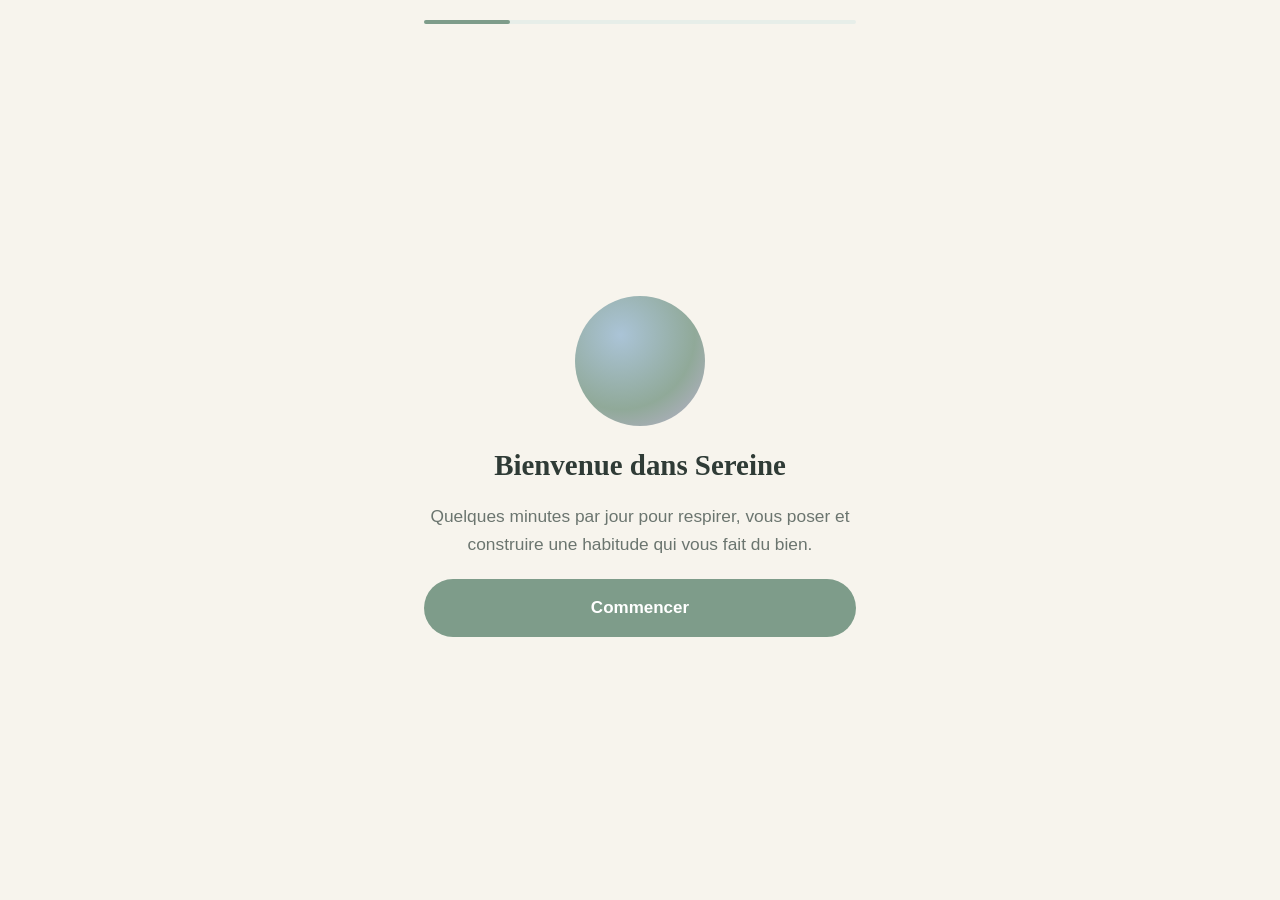
==== commit c57d4a26: "Add files via upload" ====
--- a/index.html
+++ b/index.html
@@ -12,8 +12,8 @@
   <link rel="stylesheet" href="style.css">
   <!-- Icônes & PWA -->
   <link rel="icon" type="image/svg+xml" href="favicon.svg">
-  <link rel="icon" type="image/png" href="assets/icons/icon-192.png">
-  <link rel="apple-touch-icon" href="assets/icons/icon-192.png">
+  <link rel="icon" type="image/png" sizes="192x192" href="icon-192.png">
+  <link rel="apple-touch-icon" sizes="180x180" href="icon-180.png">
   <link rel="manifest" href="manifest.json">
 </head>
 <body>
@@ -72,7 +72,7 @@
     <main id="vue-accueil" class="vue" tabindex="-1">
       <header class="entete">
         <div class="entete-gauche">
-          <img src="assets/icons/icon-192.png" alt="Sereine" class="logo-spirale" onerror="this.style.display='none'">
+          <img src="icon-192.png" alt="Sereine" class="logo-spirale" onerror="this.style.display='none'">
           <div>
             <p id="salutation" class="eyebrow">Bonjour</p>
             <h1 class="titre-accueil">Votre moment à vous</h1>
@@ -132,12 +132,11 @@
       <p id="ancrage" class="ancrage hidden" role="note"></p>
     </main>
 
-    <!-- Vue : PARCOURS -->
+      <!-- Vue : PARCOURS -->
     <main id="vue-parcours" class="vue hidden" tabindex="-1">
-      <header class="entete"><h1 class="titre-vue">Parcours débutant</h1></header>
-      <p class="vue-intro">14 séances progressives pour construire votre pratique, pas à pas. Chaque séance terminée débloque la suivante.</p>
-      <ol id="parcoursListe" class="parcours-liste"></ol>
-      <div id="parcours2Section"></div>
+      <header class="entete"><h1 class="titre-vue">Parcours</h1></header>
+      <p class="vue-intro">Deux façons de pratiquer : apprendre les bases, puis faire entrer la méditation dans les gestes ordinaires.</p>
+      <div id="parcoursSections" class="parcours-sections"></div>
     </main>
 
     <!-- Vue : RESPIRATION (liste) -->
--- a/style.css
+++ b/style.css
@@ -56,7 +56,7 @@
   font-family: "Iowan Old Style", "Palatino Linotype", Palatino, Georgia, serif;
   font-weight: 600;
   line-height: 1.25;
-  letter-spacing: -0.01em;
+  letter-spacing: 0;
 }
 
 .hidden { display: none !important; }
@@ -103,7 +103,7 @@
 
 /* ---------- Typo utilitaires ---------- */
 .eyebrow {
-  font-size: .78rem; text-transform: uppercase; letter-spacing: .12em;
+  font-size: .78rem; text-transform: uppercase; letter-spacing: 0;
   color: var(--sauge-fonce); font-weight: 700;
 }
 .bloc-titre { font-size: 1.15rem; margin-bottom: .3rem; }
@@ -272,6 +272,92 @@
 }
 
 /* ---------- Parcours ---------- */
+.parcours-sections { display: flex; flex-direction: column; gap: 1.2rem; }
+.parcours-section {
+  display: flex;
+  flex-direction: column;
+  gap: .75rem;
+}
+.parcours-section + .parcours-section { margin-top: .3rem; }
+.parcours-section-entete {
+  display: flex;
+  justify-content: space-between;
+  align-items: flex-start;
+  gap: 1rem;
+}
+.parcours-progression {
+  flex: 0 0 auto;
+  padding: .25rem .65rem;
+  border-radius: 999px;
+  background: var(--sauge-pale);
+  color: var(--sauge-fonce);
+  font-size: .78rem;
+  font-weight: 700;
+}
+.parcours-prochaine {
+  width: 100%;
+  display: flex;
+  flex-direction: column;
+  gap: .25rem;
+  padding: 1.15rem 1.2rem;
+  border-radius: var(--rayon);
+  background: linear-gradient(135deg, var(--sauge-pale), var(--bleu-pale));
+  text-align: left;
+  box-shadow: var(--carte-ombre);
+  transition: transform var(--transition), opacity var(--transition);
+}
+.parcours-prochaine:active { transform: scale(.98); }
+.parcours-prochaine:disabled { opacity: .6; box-shadow: none; }
+.parcours-prochaine-label {
+  color: var(--sauge-fonce);
+  font-size: .78rem;
+  font-weight: 800;
+  letter-spacing: 0;
+  text-transform: uppercase;
+}
+.parcours-prochaine-titre {
+  font-family: "Iowan Old Style", "Palatino Linotype", Palatino, Georgia, serif;
+  font-size: 1.18rem;
+  font-weight: 600;
+  line-height: 1.25;
+}
+.parcours-prochaine-meta {
+  color: var(--encre-2);
+  font-size: .84rem;
+}
+.parcours-prochaine-objectif {
+  margin-top: .2rem;
+  color: var(--encre);
+  font-size: .9rem;
+  line-height: 1.45;
+}
+.parcours-details {
+  border-radius: var(--rayon);
+  background: var(--fond-2);
+  box-shadow: var(--carte-ombre);
+  overflow: hidden;
+}
+.parcours-details summary {
+  padding: .9rem 1.1rem;
+  color: var(--sauge-fonce);
+  font-size: .9rem;
+  font-weight: 700;
+  cursor: pointer;
+  list-style: none;
+  display: flex;
+  justify-content: space-between;
+  align-items: center;
+}
+.parcours-details summary::-webkit-details-marker { display: none; }
+.parcours-details summary::after {
+  content: "›";
+  font-size: 1.2rem;
+  transition: transform .3s ease;
+}
+.parcours-details[open] summary::after { transform: rotate(90deg); }
+.parcours-details .parcours-liste {
+  padding: 0 1rem 1rem;
+}
 .parcours-liste { list-style: none; display: flex; flex-direction: column; gap: .8rem; }
 
 .parcours-item {
@@ -438,7 +524,7 @@
   max-width: 440px; margin: 0 auto; width: 100%; padding: 1rem 1.6rem;
   display: flex; flex-direction: column; align-items: center; gap: 1.4rem;
 }
-.lecteur-titre { font-size: .95rem; font-weight: 700; color: var(--encre-2); letter-spacing: .04em; }
+.lecteur-titre { font-size: .95rem; font-weight: 700; color: var(--encre-2); letter-spacing: 0; }
 
 .lecteur-halo {
   width: 170px; height: 170px; border-radius: 50%;
@@ -573,11 +659,9 @@
   font-style: italic;
 }
 
-/* ---------- Parcours 2 : section Au quotidien ---------- */
+/* ---------- Sections de parcours ---------- */
 .parcours-section-entete {
-  margin: 1.6rem 0 .6rem;
-  padding-top: 1.4rem;
-  border-top: 1px solid var(--sauge-pale);
+  margin: .2rem 0 0;
 }
 .parcours-section-titre {
   font-family: "Iowan Old Style", "Palatino Linotype", Palatino, Georgia, serif;
